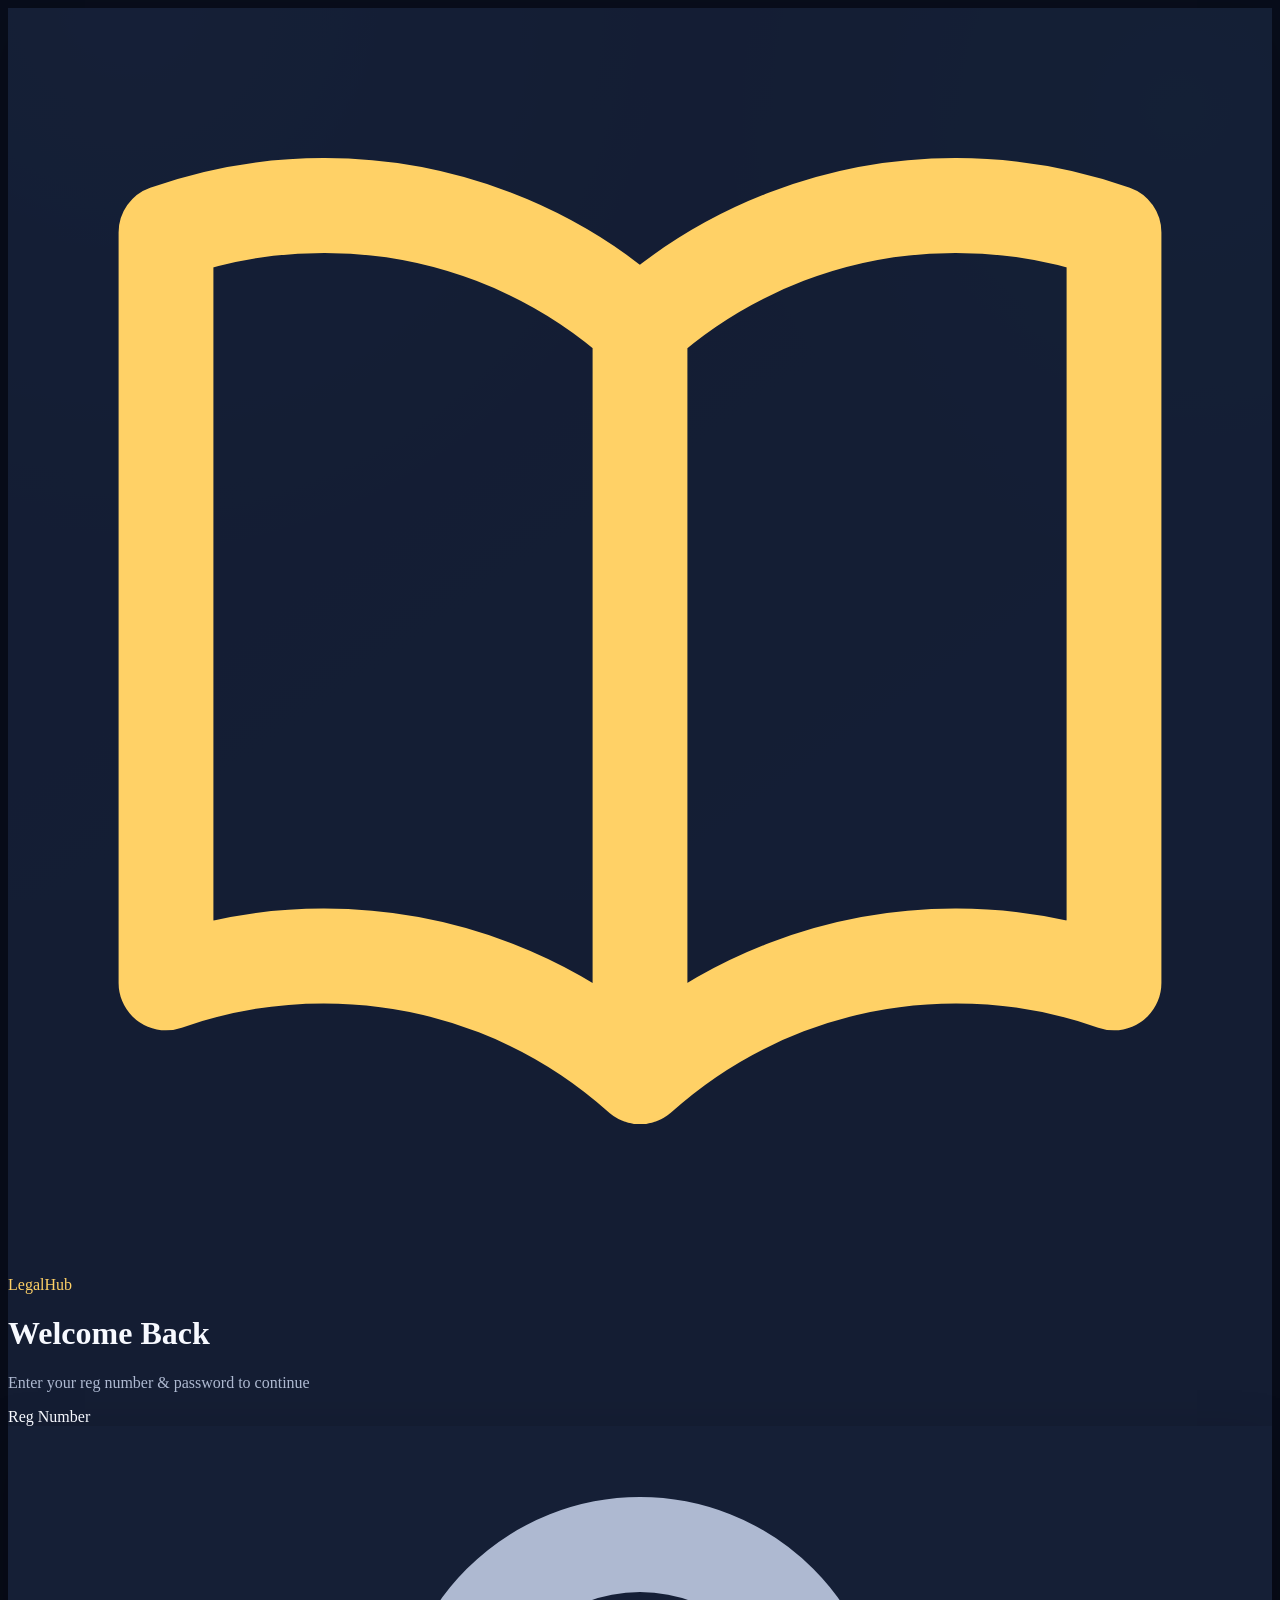
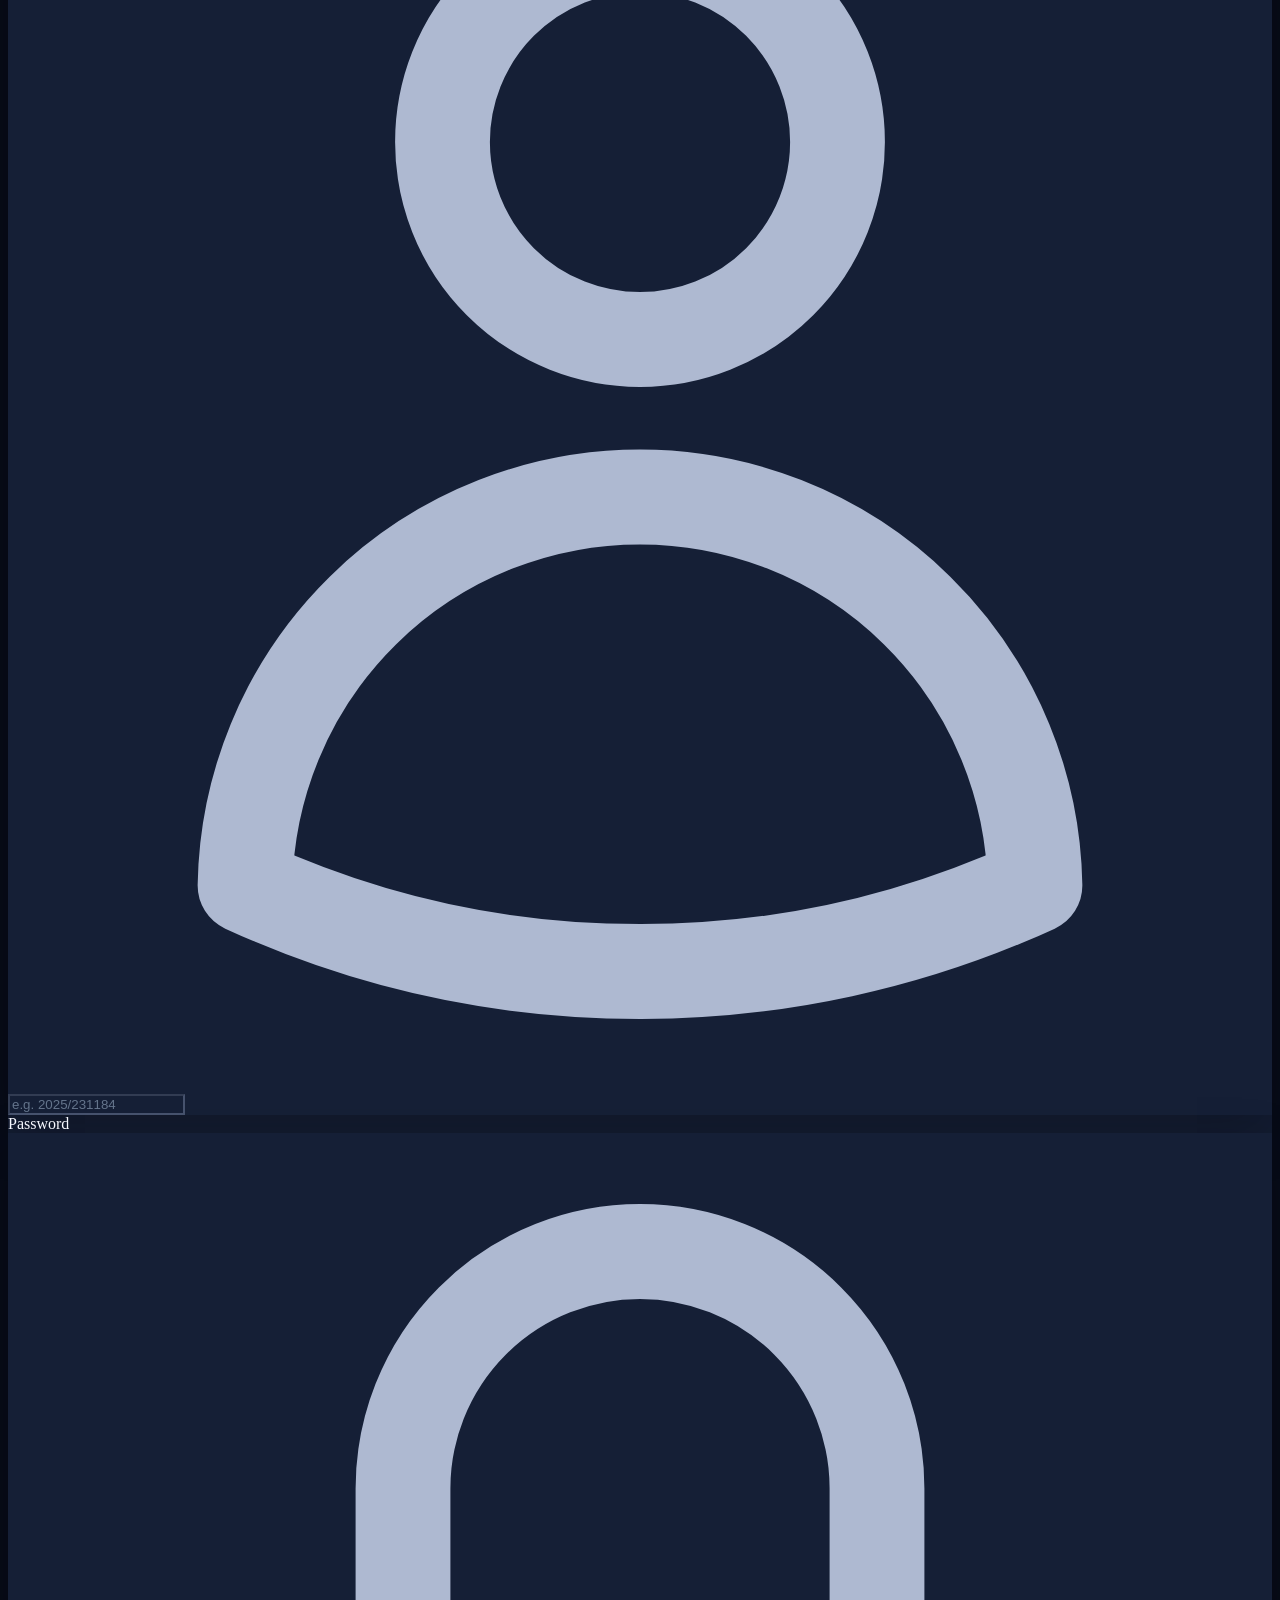
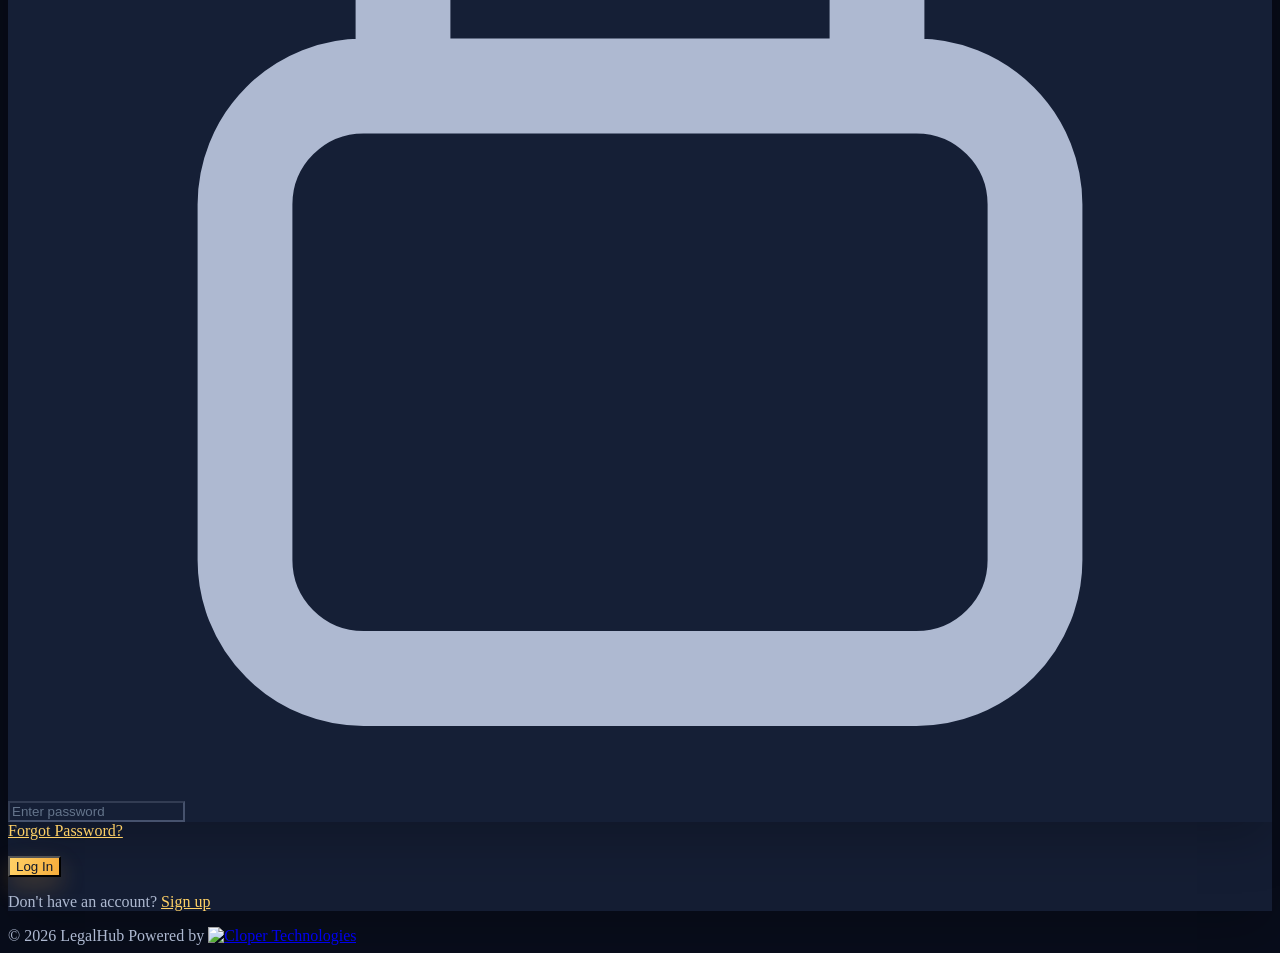
==== public/index.html @ 71424eed "Merge pull request #4 from Chima-001/main Update v1 - v2" ====
<!DOCTYPE html>
<html lang="en">

<head>
    <meta charset="UTF-8" />
    <meta name="viewport" content="width=device-width, initial-scale=1.0" />
    <meta name="author" content="Chima Nnaji — Cloper Technologies">
    <title>Legal Hub | Your law school journey</title>
    <meta name="description" content="A shared academic home for every level of the Legal Hub community." />
    <meta property="og:type" content="website" />
    <meta property="og:site_name" content="LegalHub" />
    <meta property="og:title" content="LegalHub | Your law school journey" />
    <meta property="og:description" content="A shared academic home for every level of the LegalHub community." />
    <meta property="og:url" content="https://legalhub-io.netlify.app/" />
    <meta property="og:image" content="https://legalhub-io.netlify.app/assets/images/social-preview.png" />
    <meta property="og:image:alt" content="LegalHub social preview" />
    <meta name="twitter:card" content="summary_large_image" />
    <meta name="twitter:title" content="LegalHub | Your law school journey" />
    <meta name="twitter:description" content="A shared academic home for every level of the LegalHub community." />
    <meta name="twitter:image" content="https://legalhub-io.netlify.app/assets/images/social-preview.png" />
    <link rel="icon" type="image/svg+xml" href="./assets/images/favicon.svg" />
    <link rel="stylesheet" href="./styles/home.css" />
    <script src="https://cdn.jsdelivr.net/npm/@supabase/supabase-js@2"></script>
    <script src="./scripts/auth/supabase-client.js"></script>
    <script src="./scripts/avatar.js"></script>
    <script src="./scripts/auth/auth-guard.js"></script>
    <style>
        body {
            visibility: hidden;
        }
    </style>
</head>

<body>
    <div id="preloader" class="preloader" role="status" aria-label="Loading">
        <div class="preloader-icon">
            <div class="preloader-ring"></div>
            <div class="beam"></div>
            <div class="pivot"></div>
            <div class="chain left"></div>
            <div class="chain right"></div>
        </div>
        <div class="preloader-text">
            <strong>Legal Hub</strong>
            <span>Opening your study space</span>
        </div>
        <div class="preloader-progress">
            <div class="fill" id="preloaderFill"></div>
        </div>
    </div>

    <div class="site-shell">
        <header class="site-header">
            <a class="brand" href="./index.html" aria-label="Legal Hub home">
                <span class="brand-mark">LH</span>
                <span>Legal Hub</span>
            </a>
            <nav class="primary-nav" id="primary-nav" aria-label="Primary navigation">
                <a class="active" href="./index.html">Home</a>
                <a href="#levels">Levels</a>
                <a href="#resources">Resources</a>
                <a href="./pages/about.html">About</a>
            </nav>
            <div class="header-actions">
                <button class="menu-toggle" id="menu-toggle" type="button" aria-label="Open navigation menu"
                    aria-expanded="false" aria-controls="primary-nav">
                    <span></span><span></span><span></span>
                </button>
                <a class="profile-link" href="./pages/profile.html" aria-label="Open your profile"><span
                        id="header-avatar">?</span></a>
            </div>
        </header>

        <main>
            <section class="welcome-grid">
                <div class="welcome-copy">
                    <p class="eyebrow">THE STUDENT COMMON ROOM <span></span></p>
                    <h1 id="greeting-text">Good evening<span class="wave">,</span></h1>
                    <p class="intro">Your place to find the next case, the right material, and a little momentum for the
                        road ahead.</p>
                    <div class="welcome-actions">
                        <a class="primary-action" href="#levels">Choose your level <span>↓</span></a>
                        <a class="text-action" href="./pages/pdf.html">Browse library <span>↗</span></a>
                    </div>
                </div>
                <div class="quote-card">
                    <div class="quote-top"><span>FIELD NOTE / 01</span><span class="sun-dot"></span></div>
                    <blockquote>“The law is not a set of answers. It is a way of asking better questions.”</blockquote>
                    <div class="quote-footer"><span>For the curious mind</span><strong>Keep learning.</strong></div>
                </div>
            </section>

            <section class="countdown-strip" aria-label="Semester progress">
                <div class="countdown-label"><span class="live-dot"></span><span>SECOND SEMESTER</span></div>
                <p id="term-countdown">Counting down to exams...</p>
                <div class="progress-track"><span id="term-fill"></span></div>
                <span class="progress-value" id="term-percent">--</span>
            </section>

            <section class="section-block" id="levels">
                <div class="section-heading">
                    <div>
                        <p class="eyebrow">YOUR ACADEMIC MAP</p>
                        <h2>Where are you headed?</h2>
                    </div>
                    <p class="section-note">Five levels. One growing library.<br />Start where you are.</p>
                </div>
                <div class="level-grid">
                    <a class="level-card level-current" href="./pages/100l-second-semester.html">
                        <span class="level-number">01</span><span class="level-arrow">↗</span>
                        <span class="level-tag">CURRENTLY OPEN</span><strong>100L</strong><span
                            class="level-name">Foundations</span>
                        <span class="level-detail">Legal method, language &amp; first principles</span>
                    </a>
                    <a class="level-card" href="./pages/pdf.html?level=200L">
                        <span class="level-number">02</span><span class="level-arrow">↗</span>
                        <span class="level-tag">SECOND YEAR</span><strong>200L</strong><span class="level-name">The
                            Framework</span>
                        <span class="level-detail">Build your core legal knowledge</span>
                    </a>
                    <a class="level-card" href="./pages/pdf.html?level=300L">
                        <span class="level-number">03</span><span class="level-arrow">↗</span>
                        <span class="level-tag">THIRD YEAR</span><strong>300L</strong><span class="level-name">The
                            Practice</span>
                        <span class="level-detail">Turn doctrine into working arguments</span>
                    </a>
                    <a class="level-card" href="./pages/pdf.html?level=400L">
                        <span class="level-number">04</span><span class="level-arrow">↗</span>
                        <span class="level-tag">FOURTH YEAR</span><strong>400L</strong><span class="level-name">The
                            Focus</span>
                        <span class="level-detail">Find your voice and your specialty</span>
                    </a>
                    <a class="level-card level-final" href="./pages/pdf.html?level=500L">
                        <span class="level-number">05</span><span class="level-arrow">↗</span>
                        <span class="level-tag">FINAL YEAR</span><strong>500L</strong><span class="level-name">The
                            Call</span>
                        <span class="level-detail">Step into the profession with purpose</span>
                    </a>
                </div>
            </section>

            <section class="quick-section" id="resources">
                <div class="section-heading compact">
                    <div>
                        <p class="eyebrow">MAKE PROGRESS</p>
                        <h2>Pick up a thread</h2>
                    </div>
                </div>
                <div class="resource-grid">
                    <a href="./pages/pdf.html" class="resource-card"><span
                            class="resource-icon blue">▤</span><span><strong>Course library</strong><small>Materials,
                                notes &amp; books</small></span><span class="resource-arrow">↗</span></a>
                    <a href="./pages/legal-method-past.html" class="resource-card"><span
                            class="resource-icon yellow">◷</span><span><strong>Past questions</strong><small>Practice
                                with what came before</small></span><span class="resource-arrow">↗</span></a>
                    <a href="./pages/method_ratio.html" class="resource-card"><span
                            class="resource-icon coral">§</span><span><strong>Cases &amp; methods</strong><small>Read
                                the law in motion</small></span><span class="resource-arrow">↗</span></a>
                    <a href="./pages/materials.html" class="resource-card"><span
                            class="resource-icon green">＋</span><span><strong>Share a material</strong><small>Help the
                                next student</small></span><span class="resource-arrow">↗</span></a>
                    <a href="https://legalhub-law.web.app" class="resource-card"
                        target="_blank" rel="noopener noreferrer"><span class="resource-icon blue">✓</span><span><strong>CBT practice</strong><small>Test your knowledge</small></span><span
                            class="resource-arrow">↗</span></a>
                </div>
            </section>

            <section class="carousel-section" aria-label="Legal inspiration">
                <div class="carousel-heading">
                    <p class="eyebrow">A MOMENT TO THINK</p><span>Scroll the archive <b>→</b></span>
                </div>
                <div class="home-carousel">
                    <div class="home-carousel-track" id="home-carousel-track">
                        <article class="home-slide"><img src="./assets/images/Golf.webp" alt="Gavel and law books"
                                loading="lazy" />
                            <div><span>01 / PRINCIPLE</span>
                                <blockquote>Justice begins with the courage to ask what is fair.</blockquote>
                            </div>
                        </article>
                        <article class="home-slide"><img
                                src="./assets/images/Golden statue of the Lady of Justice on a dark background that symbolizes the ju.jpg"
                                alt="The Lady of Justice" loading="lazy" />
                            <div><span>02 / PERSPECTIVE</span>
                                <blockquote>Every strong argument starts by seeing the whole picture.</blockquote>
                            </div>
                        </article>
                        <article class="home-slide"><img src="./assets/images/Digital transformation in law.jpg"
                                alt="Digital transformation in law" loading="lazy" />
                            <div><span>03 / POSSIBILITY</span>
                                <blockquote>The future of law belongs to those willing to keep learning.</blockquote>
                            </div>
                        </article>
                    </div>
                    <button class="carousel-button previous" id="home-carousel-prev"
                        aria-label="Previous thought">←</button>
                    <button class="carousel-button next" id="home-carousel-next" aria-label="Next thought">→</button>
                </div>
            </section>
        </main>

        <footer class="home-footer">
            <a class="brand footer-brand" href="./index.html"><span class="brand-mark">LH</span><span>Legal
                    Hub</span></a>
            <span class="footer-motto">Learn together. Think deeply. Practice well.</span>
            <span class="footer-year">© 2026 Victorious Tech Institute</span>
            <span class="footer-credit">Powered by <a href="https://clopertechnologies.me" target="_blank"
                    rel="noopener noreferrer"><img src="./assets/images/cloper-logo.svg"
                        alt="Cloper Technologies" /></a></span>
        </footer>
    </div>

    <script>
        const preloader = document.getElementById('preloader');
        const preloaderFill = document.getElementById('preloaderFill');
        const preloaderStart = Date.now();
        const preloaderDuration = 3000;
        function finishPreloader() {
            preloaderFill.style.width = '100%';
            setTimeout(() => preloader.classList.add('hidden'), Math.max(preloaderDuration - (Date.now() - preloaderStart), 0));
        }
        requestAnimationFrame(function updatePreloader() {
            const progress = Math.min((Date.now() - preloaderStart) / preloaderDuration * 100, 100);
            preloaderFill.style.width = progress + '%';
            if (progress < 100) requestAnimationFrame(updatePreloader);
        });
        window.addEventListener('load', finishPreloader, { once: true });

        const greeting = document.getElementById('greeting-text');
        loadHeaderAvatar(document.getElementById('header-avatar'));
        if (window.location.hash) {
            history.replaceState(null, document.title, window.location.pathname + window.location.search);
            window.scrollTo(0, 0);
        }
        const menuToggle = document.getElementById('menu-toggle');
        const primaryNav = document.querySelector('.primary-nav');
        menuToggle.addEventListener('click', () => {
            const isOpen = menuToggle.getAttribute('aria-expanded') === 'true';
            menuToggle.setAttribute('aria-expanded', String(!isOpen));
            menuToggle.setAttribute('aria-label', isOpen ? 'Open navigation menu' : 'Close navigation menu');
            primaryNav.classList.toggle('menu-open', !isOpen);
        });
        primaryNav.querySelectorAll('a').forEach(link => link.addEventListener('click', () => {
            menuToggle.setAttribute('aria-expanded', 'false');
            menuToggle.setAttribute('aria-label', 'Open navigation menu');
            primaryNav.classList.remove('menu-open');
        }));
        document.addEventListener('keydown', event => {
            if (event.key === 'Escape') {
                menuToggle.setAttribute('aria-expanded', 'false');
                primaryNav.classList.remove('menu-open');
            }
        });
        const hour = new Date().getHours();
        greeting.firstChild.textContent = (hour < 12 ? 'Good morning' : hour < 17 ? 'Good afternoon' : 'Good evening');

        const start = new Date('2026-05-01T00:00:00');
        const exams = new Date('2026-10-15T00:00:00');
        const now = new Date();
        const span = exams - start;
        const elapsed = Math.min(Math.max(now - start, 0), span);
        const percent = span > 0 ? Math.round((elapsed / span) * 100) : 0;
        const days = Math.max(Math.ceil((exams - now) / 86400000), 0);
        document.getElementById('term-countdown').textContent = days ? days + ' days until exams' : 'Exam period is here';
        document.getElementById('term-fill').style.width = percent + '%';
        document.getElementById('term-percent').textContent = percent + '% through';

        const track = document.getElementById('home-carousel-track');
        const slides = track.children;
        let currentSlide = 0;
        function showSlide(index) {
            currentSlide = (index + slides.length) % slides.length;
            track.style.transform = 'translateX(-' + (currentSlide * 100) + '%)';
        }
        document.getElementById('home-carousel-prev').addEventListener('click', () => showSlide(currentSlide - 1));
        document.getElementById('home-carousel-next').addEventListener('click', () => showSlide(currentSlide + 1));
        setInterval(() => showSlide(currentSlide + 1), 6500);
    </script>
</body>

</html>
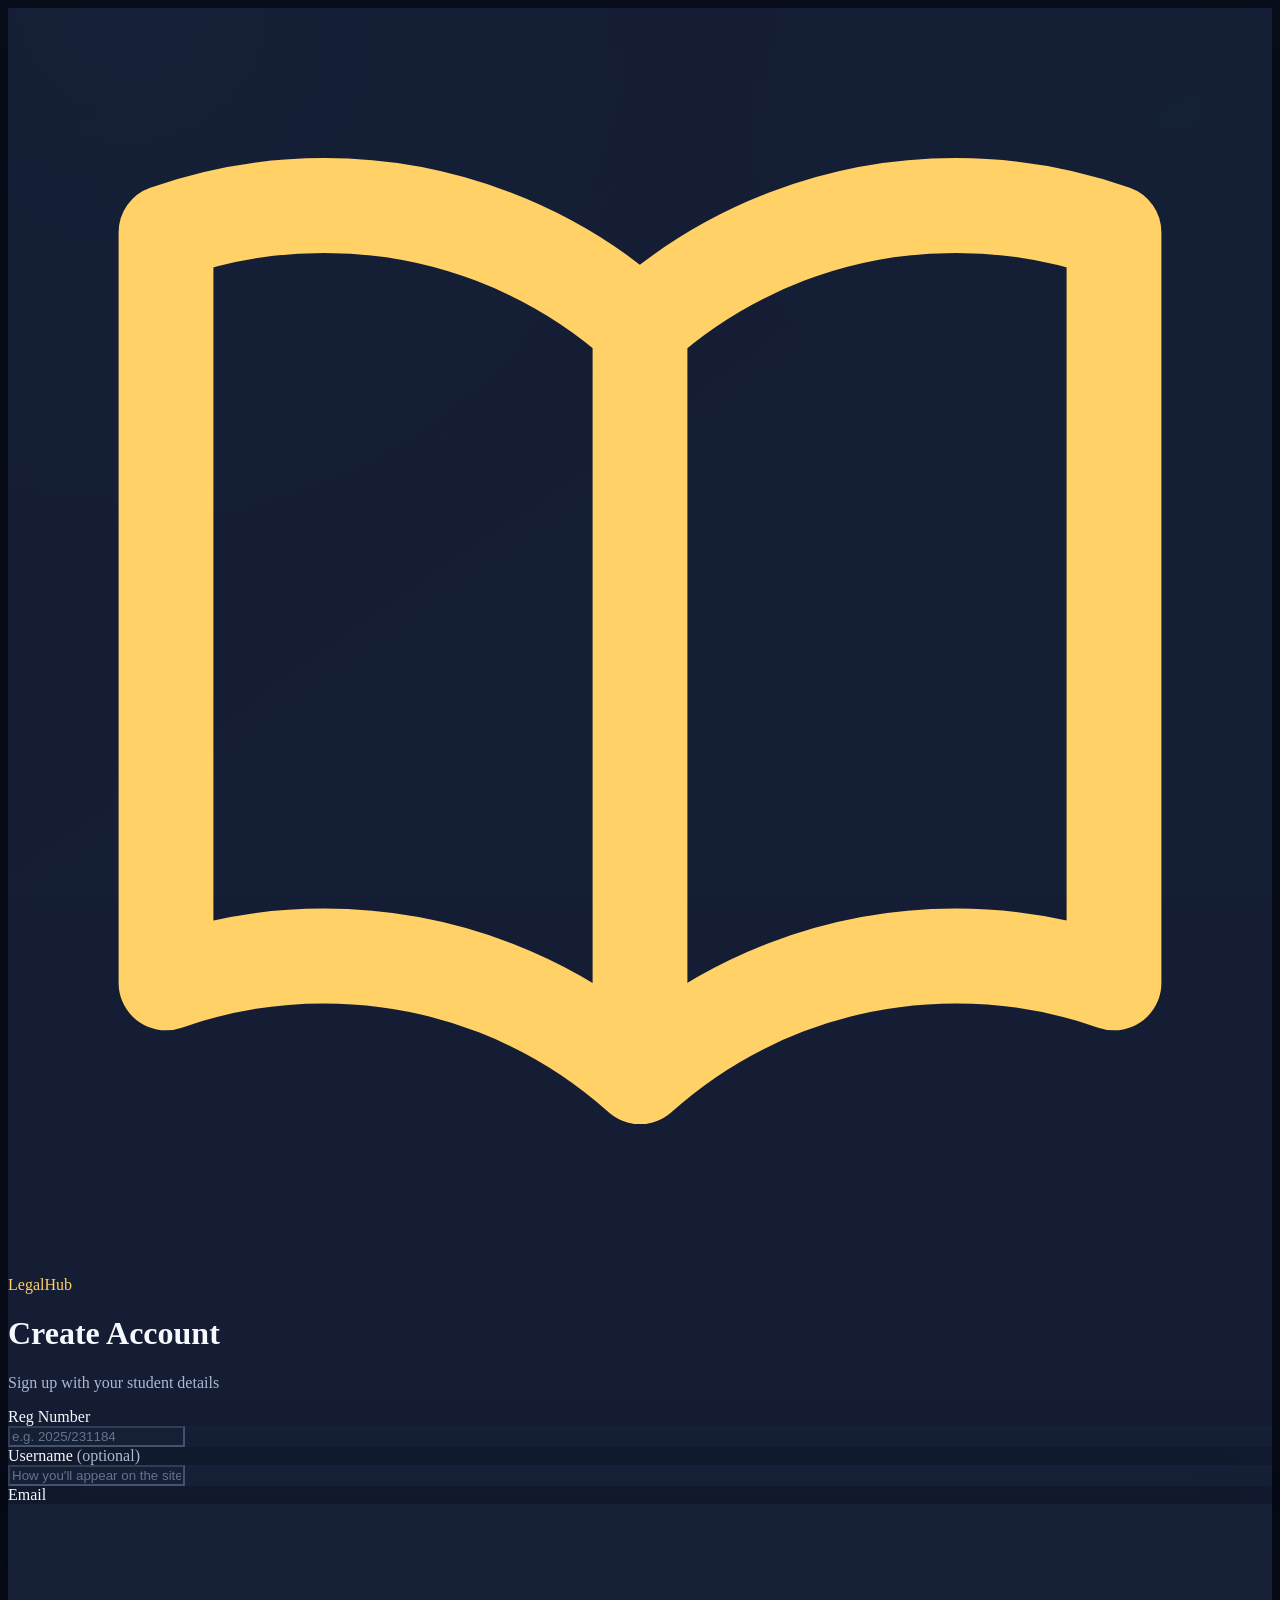
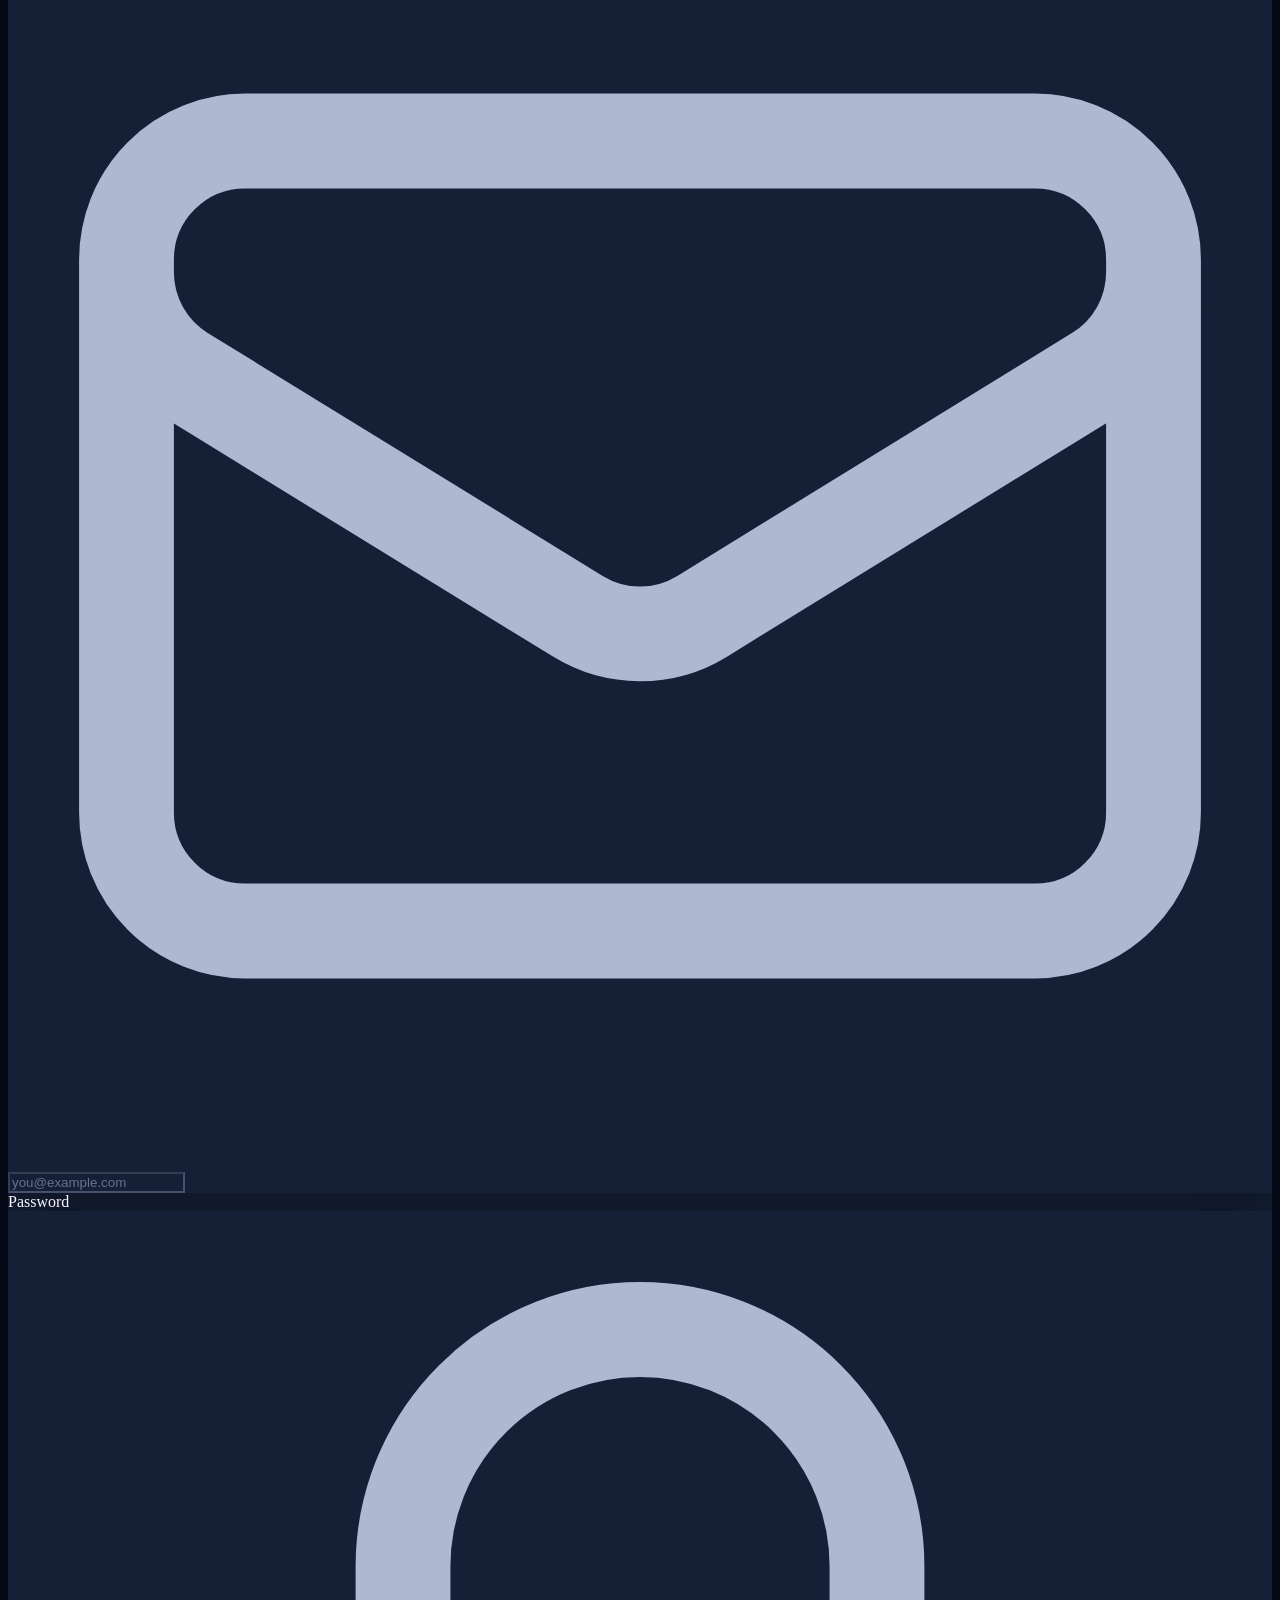
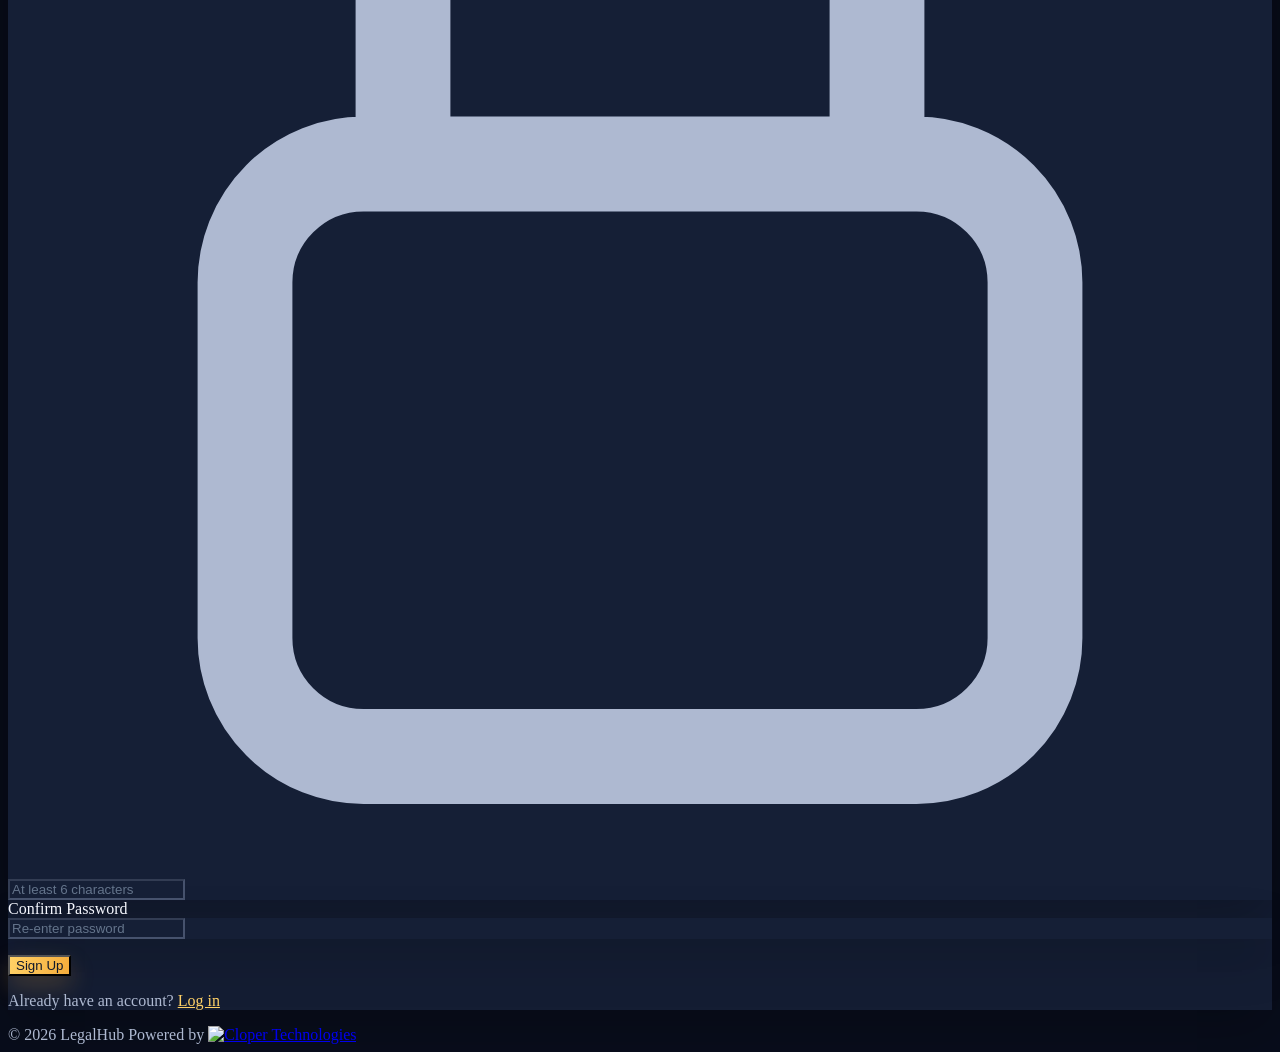
==== commit 439a82a1: "Add 200L first semester courses Add the requested 200L course cards and make their catalog entries a" ====
--- a/public/index.html
+++ b/public/index.html
@@ -4,7 +4,7 @@
 <head>
     <meta charset="UTF-8" />
     <meta name="viewport" content="width=device-width, initial-scale=1.0" />
-    <meta name="author" content="Chima Nnaji — Cloper Technologies">
+    <meta name="author" content="Chima Nnaji — Cloper Technologies and Victorious Tech Institute" />
     <title>Legal Hub | Your law school journey</title>
     <meta name="description" content="A shared academic home for every level of the Legal Hub community." />
     <meta property="og:type" content="website" />
@@ -112,7 +112,7 @@
                             class="level-name">Foundations</span>
                         <span class="level-detail">Legal method, language &amp; first principles</span>
                     </a>
-                    <a class="level-card" href="./pages/pdf.html?level=200L">
+                    <a class="level-card" href="./pages/200l-first-semester.html">
                         <span class="level-number">02</span><span class="level-arrow">↗</span>
                         <span class="level-tag">SECOND YEAR</span><strong>200L</strong><span class="level-name">The
                             Framework</span>
